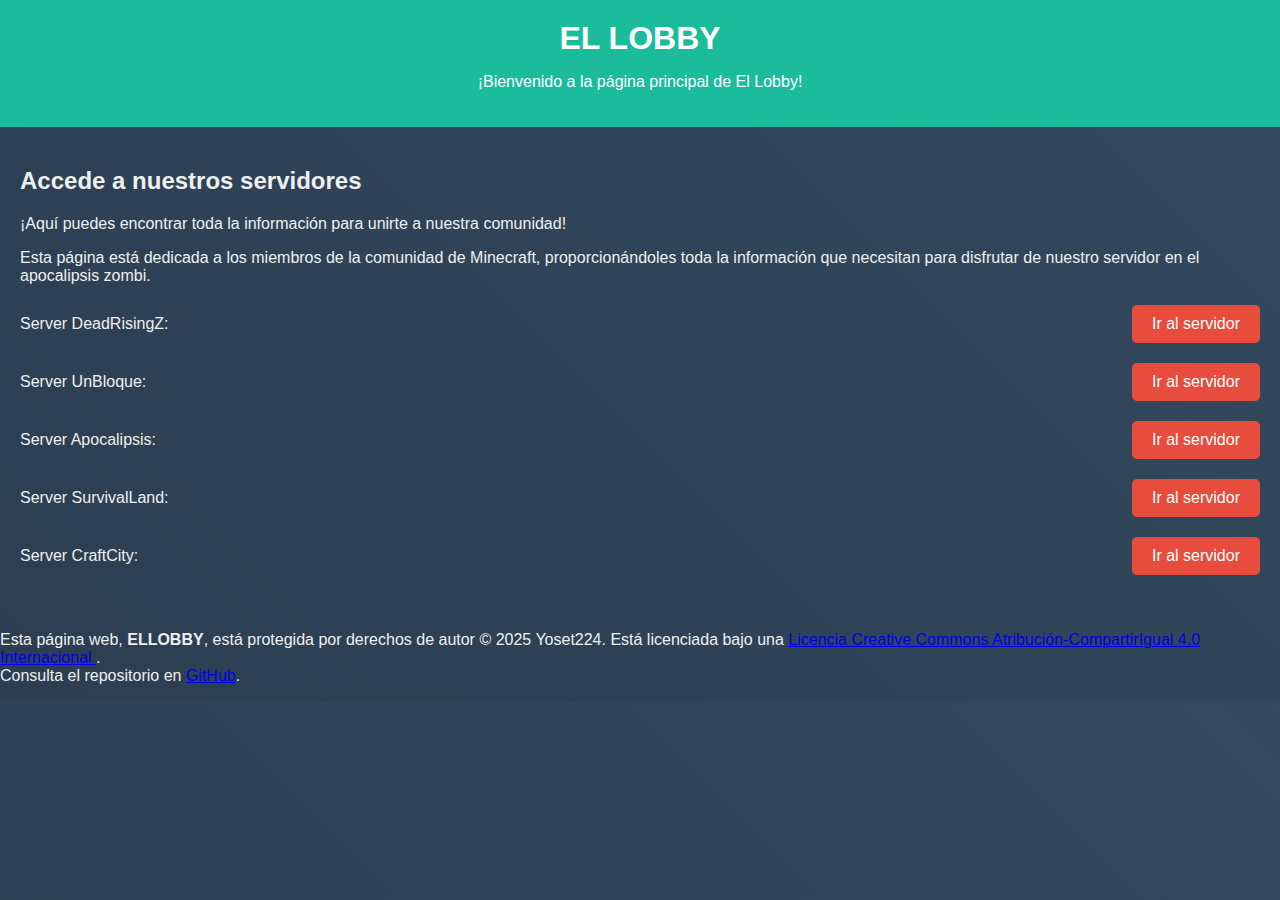
==== index.html @ 096e0387 "Update index.html" ====
<!DOCTYPE html>
<html lang="es">
<head>
    <meta charset="UTF-8">
    <meta name="viewport" content="width=device-width, initial-scale=1.0">
    <title>Bienvenido a EL LOBBY</title>
    
    <!-- Open Graph Meta Tags (para previsualización en redes sociales) -->
    <meta property="og:title" content="Legión Dorada">
    <meta property="og:description" content="¡Bienvenido a Legión Dorada! Únete a nuestra comunidad de Minecraft y disfruta del apocalipsis zombi.">
    <meta property="og:image" content="https://raw.githubusercontent.com/Yoset224/legiondorada.github.io/refs/heads/main/images/logo.png">
    <meta property="og:url" content="https://yoset224.github.io/legiondorada.github.io">
    
    <!-- Twitter Card Meta Tags -->
    <meta name="twitter:title" content="Legión Dorada">
    <meta name="twitter:description" content="¡Bienvenido a Legión Dorada! Únete a nuestra comunidad de Minecraft y disfruta del apocalipsis zombi.">
    <meta name="twitter:image" content="https://raw.githubusercontent.com/Yoset224/legiondorada.github.io/refs/heads/main/images/logo.png">
    <meta name="twitter:card" content="summary_large_image">

    <style>
        body {
            font-family: Arial, sans-serif;
            margin: 0;
            padding: 0;
            background: linear-gradient(45deg, #2c3e50, #34495e);
            color: #ecf0f1;
        }
        header {
            padding: 20px;
            background-color: #1abc9c;
            color: #fff;
            text-align: center;
        }
        h1 {
            margin: 0;
        }
        main {
            padding: 20px;
        }
        .section {
            margin: 20px 0;
            display: flex;
            align-items: center;
        }
        .section p {
            flex: 1;
            margin: 0;
        }
        button {
            padding: 10px 20px;
            background-color: #e74c3c;
            color: #fff;
            border: none;
            border-radius: 5px;
            cursor: pointer;
            font-size: 16px;
            margin-left: 10px;
        }
        button:hover {
            background-color: #c0392b;
        }
    </style>
</head>
<body>
    <header>
        <h1>EL LOBBY</h1>
        <p>¡Bienvenido a la página principal de El Lobby!</p>
    </header>
    <main>
        <h2>Accede a nuestros servidores</h2>
        <p>¡Aquí puedes encontrar toda la información para unirte a nuestra comunidad!</p>
        
        <!-- Descripción de la página -->
        <p>Esta página está dedicada a los miembros de la comunidad de Minecraft, proporcionándoles toda la información que necesitan para disfrutar de nuestro servidor en el apocalipsis zombi.</p>
        
        <!-- Secciones con botones -->
        <div class="section">
            <p>Server DeadRisingZ:</p>
            <button onclick="window.location.href='pages/deadrisingz.html'">Ir al servidor</button>
        </div>
        <div class="section">
            <p>Server UnBloque:</p>
            <button onclick="window.location.href='pages/unbloque.html'">Ir al servidor</button>
        </div>
        <div class="section">
            <p>Server Apocalipsis:</p>
            <button onclick="window.location.href='pages/apocalipsis.html'">Ir al servidor</button>
        </div>
        <div class="section">
            <p>Server SurvivalLand:</p>
            <button onclick="window.location.href='pages/survivalland.html'">Ir al servidor</button>
        </div>
        <div class="section">
            <p>Server CraftCity:</p>
            <button onclick="window.location.href='pages/craftcity.html'">Ir al servidor</button>
        </div>
    </main>
    <footer>
        <p>
            Esta página web, <strong>ELLOBBY</strong>, está protegida por derechos de autor © 2025 Yoset224. 
            Está licenciada bajo una 
            <a href="https://creativecommons.org/licenses/by-sa/4.0/" target="_blank" rel="license noopener">
                Licencia Creative Commons Atribución-CompartirIgual 4.0 Internacional
            </a>. 
            <br>
            Consulta el repositorio en 
            <a href="https://github.com/Yoset224/legiondorada.github.io" target="_blank" rel="noopener">GitHub</a>.
        </p>
    </footer>
</body>
</html>
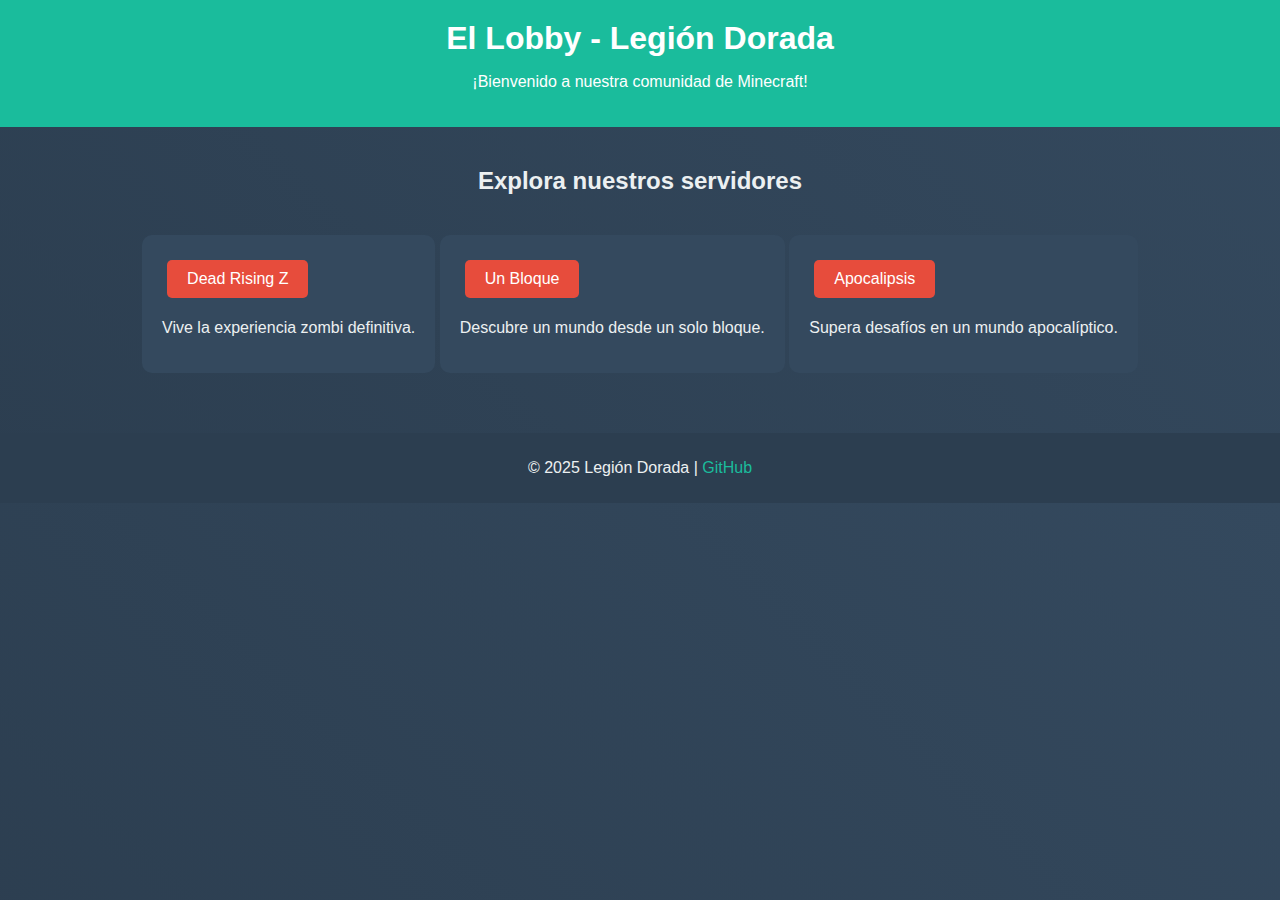
==== commit 23cc733e: "Update index.html" ====
--- a/index.html
+++ b/index.html
@@ -3,108 +3,33 @@
 <head>
     <meta charset="UTF-8">
     <meta name="viewport" content="width=device-width, initial-scale=1.0">
-    <title>Bienvenido a EL LOBBY</title>
-    
-    <!-- Open Graph Meta Tags (para previsualización en redes sociales) -->
-    <meta property="og:title" content="Legión Dorada">
-    <meta property="og:description" content="¡Bienvenido a Legión Dorada! Únete a nuestra comunidad de Minecraft y disfruta del apocalipsis zombi.">
-    <meta property="og:image" content="https://raw.githubusercontent.com/Yoset224/legiondorada.github.io/refs/heads/main/images/logo.png">
-    <meta property="og:url" content="https://yoset224.github.io/legiondorada.github.io">
-    
-    <!-- Twitter Card Meta Tags -->
-    <meta name="twitter:title" content="Legión Dorada">
-    <meta name="twitter:description" content="¡Bienvenido a Legión Dorada! Únete a nuestra comunidad de Minecraft y disfruta del apocalipsis zombi.">
-    <meta name="twitter:image" content="https://raw.githubusercontent.com/Yoset224/legiondorada.github.io/refs/heads/main/images/logo.png">
-    <meta name="twitter:card" content="summary_large_image">
-
-    <style>
-        body {
-            font-family: Arial, sans-serif;
-            margin: 0;
-            padding: 0;
-            background: linear-gradient(45deg, #2c3e50, #34495e);
-            color: #ecf0f1;
-        }
-        header {
-            padding: 20px;
-            background-color: #1abc9c;
-            color: #fff;
-            text-align: center;
-        }
-        h1 {
-            margin: 0;
-        }
-        main {
-            padding: 20px;
-        }
-        .section {
-            margin: 20px 0;
-            display: flex;
-            align-items: center;
-        }
-        .section p {
-            flex: 1;
-            margin: 0;
-        }
-        button {
-            padding: 10px 20px;
-            background-color: #e74c3c;
-            color: #fff;
-            border: none;
-            border-radius: 5px;
-            cursor: pointer;
-            font-size: 16px;
-            margin-left: 10px;
-        }
-        button:hover {
-            background-color: #c0392b;
-        }
-    </style>
+    <title>Legión Dorada - El Lobby</title>
+    <link rel="stylesheet" href="css/styles.css">
 </head>
 <body>
     <header>
-        <h1>EL LOBBY</h1>
-        <p>¡Bienvenido a la página principal de El Lobby!</p>
+        <h1>El Lobby - Legión Dorada</h1>
+        <p>¡Bienvenido a nuestra comunidad de Minecraft!</p>
     </header>
     <main>
-        <h2>Accede a nuestros servidores</h2>
-        <p>¡Aquí puedes encontrar toda la información para unirte a nuestra comunidad!</p>
-        
-        <!-- Descripción de la página -->
-        <p>Esta página está dedicada a los miembros de la comunidad de Minecraft, proporcionándoles toda la información que necesitan para disfrutar de nuestro servidor en el apocalipsis zombi.</p>
-        
-        <!-- Secciones con botones -->
-        <div class="section">
-            <p>Server DeadRisingZ:</p>
-            <button onclick="window.location.href='pages/deadrisingz.html'">Ir al servidor</button>
+        <h2>Explora nuestros servidores</h2>
+        <div class="server-info">
+            <button onclick="window.location.href='pages/deadrisingz.html'">Dead Rising Z</button>
+            <p>Vive la experiencia zombi definitiva.</p>
         </div>
-        <div class="section">
-            <p>Server UnBloque:</p>
-            <button onclick="window.location.href='pages/unbloque.html'">Ir al servidor</button>
+        <div class="server-info">
+            <button onclick="window.location.href='pages/unbloque.html'">Un Bloque</button>
+            <p>Descubre un mundo desde un solo bloque.</p>
         </div>
-        <div class="section">
-            <p>Server Apocalipsis:</p>
-            <button onclick="window.location.href='pages/apocalipsis.html'">Ir al servidor</button>
-        </div>
-        <div class="section">
-            <p>Server SurvivalLand:</p>
-            <button onclick="window.location.href='pages/survivalland.html'">Ir al servidor</button>
-        </div>
-        <div class="section">
-            <p>Server CraftCity:</p>
-            <button onclick="window.location.href='pages/craftcity.html'">Ir al servidor</button>
+        <div class="server-info">
+            <button onclick="window.location.href='pages/apocalipsis.html'">Apocalipsis</button>
+            <p>Supera desafíos en un mundo apocalíptico.</p>
         </div>
     </main>
     <footer>
         <p>
-            Esta página web, <strong>ELLOBBY</strong>, está protegida por derechos de autor © 2025 Yoset224. 
-            Está licenciada bajo una 
-            <a href="https://creativecommons.org/licenses/by-sa/4.0/" target="_blank" rel="license noopener">
-                Licencia Creative Commons Atribución-CompartirIgual 4.0 Internacional
-            </a>. 
-            <br>
-            Consulta el repositorio en 
-            <a href="https://github.com/Yoset224/legiondorada.github.io" target="_blank" rel="noopener">GitHub</a>.
+            © 2025 Legión Dorada |
+            <a href="https://github.com/Yoset224/legiondorada.github.io" target="_blank">GitHub</a>
         </p>
     </footer>
 </body>
--- a/css/styles.css
+++ b/css/styles.css
@@ -0,0 +1,64 @@
+body {
+    font-family: Arial, sans-serif;
+    margin: 0;
+    padding: 0;
+    background: linear-gradient(45deg, #2c3e50, #34495e);
+    color: #ecf0f1;
+    text-align: center;
+}
+
+header {
+    padding: 20px;
+    background-color: #1abc9c;
+    color: #fff;
+}
+
+h1 {
+    margin: 0;
+}
+
+main {
+    padding: 20px;
+}
+
+.server-info {
+    margin: 20px 0;
+    padding: 20px;
+    background: #34495e;
+    border-radius: 10px;
+    display: inline-block;
+    text-align: left;
+}
+
+button {
+    padding: 10px 20px;
+    background-color: #e74c3c;
+    color: #fff;
+    border: none;
+    border-radius: 5px;
+    cursor: pointer;
+    font-size: 16px;
+    margin: 5px;
+}
+
+button:hover {
+    background-color: #c0392b;
+}
+
+footer {
+    margin-top: 20px;
+    padding: 10px;
+    background-color: #2c3e50;
+}
+
+a {
+    color: #1abc9c;
+    text-decoration: none;
+}
+
+img {
+    max-width: 100%; /* Limita el ancho al 100% del contenedor */
+    height: auto;    /* Mantiene las proporciones de la imagen */
+    border-radius: 10px; /* Opcional: esquinas redondeadas */
+    margin-top: 10px; /* Espaciado opcional */
+}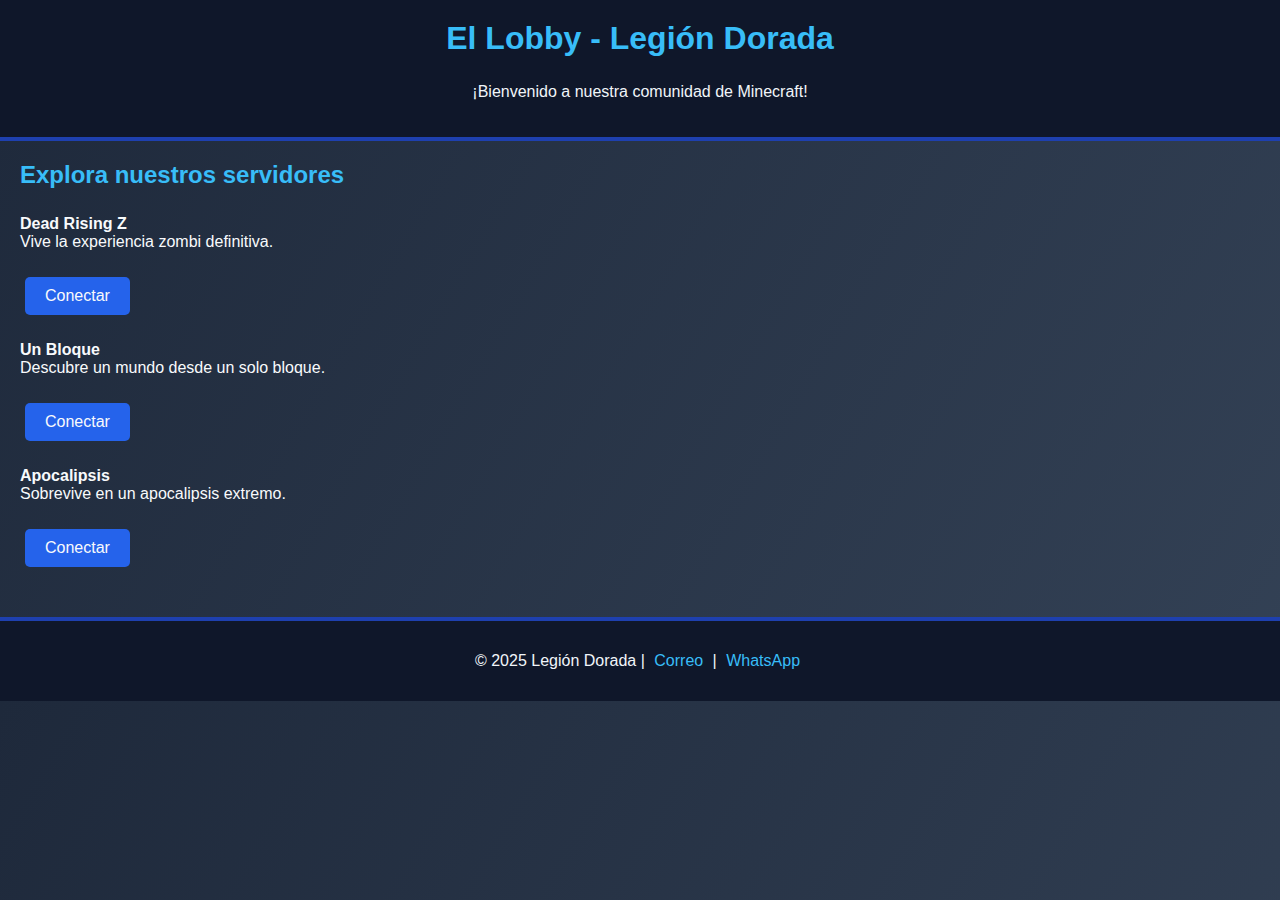
==== commit 1360f18d: "Update index.html" ====
--- a/index.html
+++ b/index.html
@@ -3,8 +3,8 @@
 <head>
     <meta charset="UTF-8">
     <meta name="viewport" content="width=device-width, initial-scale=1.0">
-    <title>Legión Dorada - El Lobby</title>
-    <link rel="stylesheet" href="css/styles.css">
+    <title>Legión Dorada - Lobby</title>
+    <link rel="stylesheet" href="../css/styles.css">
 </head>
 <body>
     <header>
@@ -12,24 +12,29 @@
         <p>¡Bienvenido a nuestra comunidad de Minecraft!</p>
     </header>
     <main>
-        <h2>Explora nuestros servidores</h2>
-        <div class="server-info">
-            <button onclick="window.location.href='pages/deadrisingz.html'">Dead Rising Z</button>
-            <p>Vive la experiencia zombi definitiva.</p>
-        </div>
-        <div class="server-info">
-            <button onclick="window.location.href='pages/unbloque.html'">Un Bloque</button>
-            <p>Descubre un mundo desde un solo bloque.</p>
-        </div>
-        <div class="server-info">
-            <button onclick="window.location.href='pages/apocalipsis.html'">Apocalipsis</button>
-            <p>Supera desafíos en un mundo apocalíptico.</p>
-        </div>
+        <section>
+            <h2>Explora nuestros servidores</h2>
+            <!-- Sección Dead Rising Z -->
+            <div class="section">
+                <p><strong>Dead Rising Z</strong><br>Vive la experiencia zombi definitiva.</p>
+                <button onclick="window.location.href='server.html'">Conectar</button>
+            </div>
+            <!-- Sección Un Bloque -->
+            <div class="section">
+                <p><strong>Un Bloque</strong><br>Descubre un mundo desde un solo bloque.</p>
+                <button onclick="window.location.href='unbloque.html'">Conectar</button>
+            </div>
+            <!-- Sección Apocalipsis -->
+            <div class="section">
+                <p><strong>Apocalipsis</strong><br>Sobrevive en un apocalipsis extremo.</p>
+                <button onclick="window.location.href='apocalipsis.html'">Conectar</button>
+            </div>
+        </section>
     </main>
     <footer>
-        <p>
-            © 2025 Legión Dorada |
-            <a href="https://github.com/Yoset224/legiondorada.github.io" target="_blank">GitHub</a>
+        <p>© 2025 Legión Dorada | 
+            <a href="mailto:yosetmamani1234@gmail.com">Correo</a> | 
+            <a href="https://wa.me/51913231572" target="_blank">WhatsApp</a>
         </p>
     </footer>
 </body>
--- a/css/styles.css
+++ b/css/styles.css
@@ -1,20 +1,23 @@
 body {
-    font-family: Arial, sans-serif;
+    font-family: 'Roboto', Arial, sans-serif;
     margin: 0;
     padding: 0;
-    background: linear-gradient(45deg, #2c3e50, #34495e);
-    color: #ecf0f1;
-    text-align: center;
+    background: linear-gradient(120deg, #1e293b, #334155);
+    color: #f8fafc;
 }
 
 header {
     padding: 20px;
-    background-color: #1abc9c;
-    color: #fff;
+    background-color: #0f172a;
+    text-align: center;
+    border-bottom: 4px solid #1e40af;
+    color: #f1f5f9;
 }
 
-h1 {
+h1, h2, h3, h4 {
     margin: 0;
+    padding-bottom: 10px;
+    color: #38bdf8;
 }
 
 main {
@@ -22,43 +25,66 @@
 }
 
 .server-info {
-    margin: 20px 0;
+    margin: 20px auto;
     padding: 20px;
-    background: #34495e;
+    max-width: 600px;
+    background-color: #1e293b;
     border-radius: 10px;
-    display: inline-block;
-    text-align: left;
+    box-shadow: 0 5px 15px rgba(0, 0, 0, 0.25);
+}
+
+.server-info p {
+    margin: 10px 0;
+    color: #cbd5e1;
 }
 
 button {
     padding: 10px 20px;
-    background-color: #e74c3c;
-    color: #fff;
+    background-color: #2563eb;
+    color: #f8fafc;
     border: none;
     border-radius: 5px;
     cursor: pointer;
     font-size: 16px;
-    margin: 5px;
+    margin: 10px 5px;
+    transition: background-color 0.3s ease;
 }
 
 button:hover {
-    background-color: #c0392b;
+    background-color: #1d4ed8;
 }
 
 footer {
     margin-top: 20px;
-    padding: 10px;
-    background-color: #2c3e50;
+    padding: 15px 20px;
+    background-color: #0f172a;
+    text-align: center;
+    color: #f1f5f9;
+    border-top: 4px solid #1e40af;
+}
+
+footer a {
+    color: #38bdf8;
+    text-decoration: none;
+    margin: 0 5px;
+}
+
+footer a:hover {
+    text-decoration: underline;
+}
+
+img {
+    max-width: 100%;
+    height: auto;
+    border-radius: 10px;
+    margin: 20px 0;
 }
 
 a {
-    color: #1abc9c;
+    color: #38bdf8;
     text-decoration: none;
 }
 
-img {
-    max-width: 100%; /* Limita el ancho al 100% del contenedor */
-    height: auto;    /* Mantiene las proporciones de la imagen */
-    border-radius: 10px; /* Opcional: esquinas redondeadas */
-    margin-top: 10px; /* Espaciado opcional */
-}+a:hover {
+    text-decoration: underline;
+}
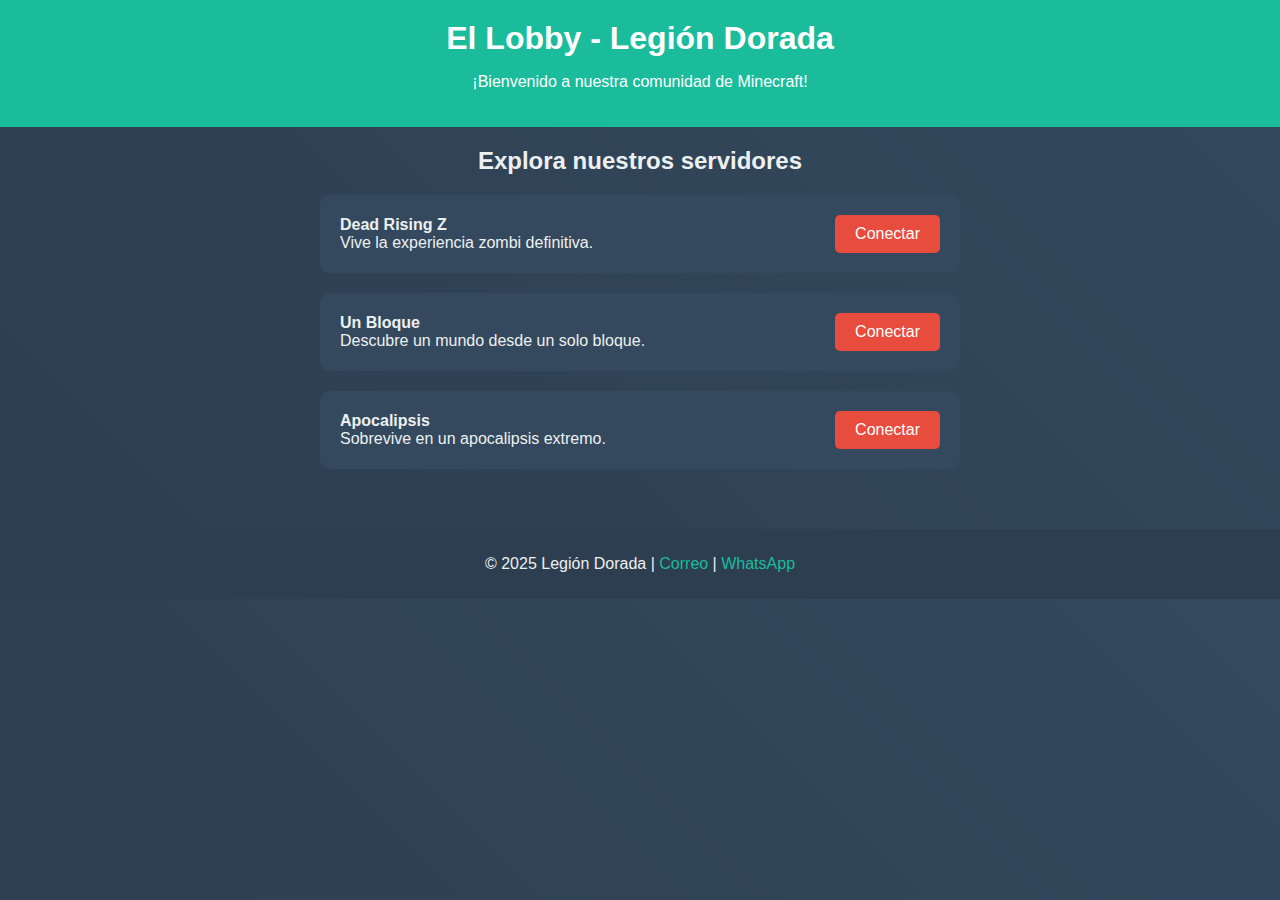
==== commit e77840c5: "Update index.html" ====
--- a/index.html
+++ b/index.html
@@ -17,7 +17,7 @@
             <!-- Sección Dead Rising Z -->
             <div class="section">
                 <p><strong>Dead Rising Z</strong><br>Vive la experiencia zombi definitiva.</p>
-                <button onclick="window.location.href='server.html'">Conectar</button>
+                <button onclick="window.location.href='servidor.html'">Conectar</button>
             </div>
             <!-- Sección Un Bloque -->
             <div class="section">
--- a/css/styles.css
+++ b/css/styles.css
@@ -1,90 +1,70 @@
+/* Estilos generales */
 body {
-    font-family: 'Roboto', Arial, sans-serif;
+    font-family: Arial, sans-serif;
     margin: 0;
     padding: 0;
-    background: linear-gradient(120deg, #1e293b, #334155);
-    color: #f8fafc;
+    background: linear-gradient(45deg, #2c3e50, #34495e);
+    color: #ecf0f1;
+    text-align: center;
 }
 
 header {
     padding: 20px;
-    background-color: #0f172a;
-    text-align: center;
-    border-bottom: 4px solid #1e40af;
-    color: #f1f5f9;
+    background-color: #1abc9c;
+    color: #fff;
 }
 
-h1, h2, h3, h4 {
+h1, h2 {
     margin: 0;
-    padding-bottom: 10px;
-    color: #38bdf8;
 }
 
 main {
     padding: 20px;
 }
 
-.server-info {
+/* Diseño de las secciones */
+.section {
+    display: flex;
+    align-items: center; /* Centra elementos verticalmente */
+    justify-content: space-between; /* Espacia entre texto y botón */
+    gap: 10px; /* Espaciado entre los elementos */
     margin: 20px auto;
     padding: 20px;
-    max-width: 600px;
-    background-color: #1e293b;
+    background-color: #34495e;
     border-radius: 10px;
-    box-shadow: 0 5px 15px rgba(0, 0, 0, 0.25);
+    max-width: 600px; /* Ancho máximo de la sección */
 }
 
-.server-info p {
-    margin: 10px 0;
-    color: #cbd5e1;
+.section p {
+    flex-grow: 1; /* El texto ocupa el espacio sobrante */
+    text-align: left; /* Alinea el texto a la izquierda */
+    margin: 0;
+    font-size: 16px;
 }
 
-button {
+.section button {
+    flex-shrink: 0; /* El botón no se reduce */
     padding: 10px 20px;
-    background-color: #2563eb;
-    color: #f8fafc;
+    background-color: #e74c3c;
+    color: #fff;
     border: none;
     border-radius: 5px;
     cursor: pointer;
     font-size: 16px;
-    margin: 10px 5px;
-    transition: background-color 0.3s ease;
 }
 
-button:hover {
-    background-color: #1d4ed8;
+.section button:hover {
+    background-color: #c0392b;
 }
 
+/* Footer */
 footer {
     margin-top: 20px;
-    padding: 15px 20px;
-    background-color: #0f172a;
-    text-align: center;
-    color: #f1f5f9;
-    border-top: 4px solid #1e40af;
+    padding: 10px;
+    background-color: #2c3e50;
 }
 
 footer a {
-    color: #38bdf8;
-    text-decoration: none;
-    margin: 0 5px;
-}
-
-footer a:hover {
-    text-decoration: underline;
-}
-
-img {
-    max-width: 100%;
-    height: auto;
-    border-radius: 10px;
-    margin: 20px 0;
-}
-
-a {
-    color: #38bdf8;
+    color: #1abc9c;
     text-decoration: none;
 }
-
-a:hover {
-    text-decoration: underline;
-}
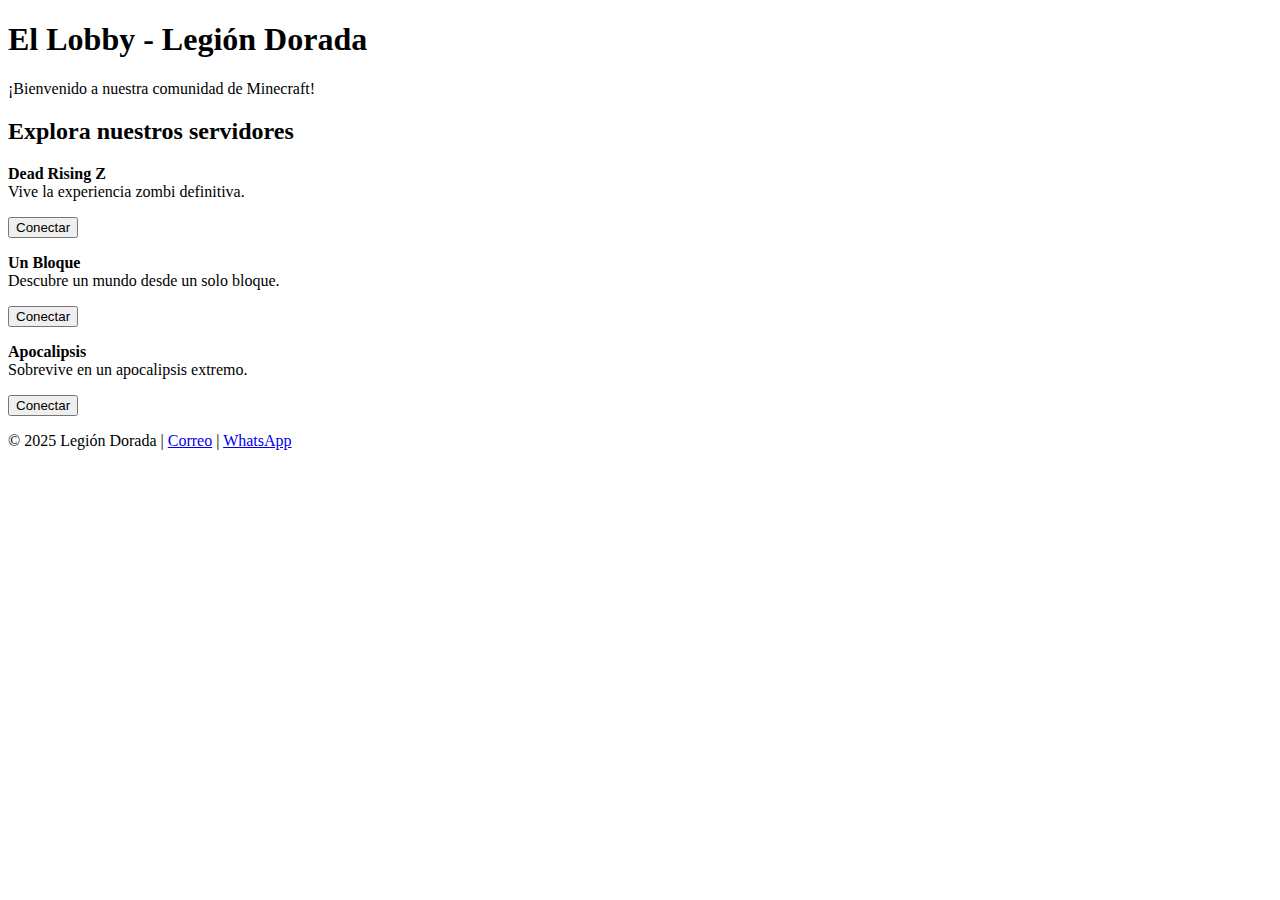
==== commit 62eb73cb: "Update index.html" ====
--- a/index.html
+++ b/index.html
@@ -4,7 +4,7 @@
     <meta charset="UTF-8">
     <meta name="viewport" content="width=device-width, initial-scale=1.0">
     <title>Legión Dorada - Lobby</title>
-    <link rel="stylesheet" href="../css/styles.css">
+    <link rel="stylesheet" href="styles.css">
 </head>
 <body>
     <header>
@@ -17,17 +17,17 @@
             <!-- Sección Dead Rising Z -->
             <div class="section">
                 <p><strong>Dead Rising Z</strong><br>Vive la experiencia zombi definitiva.</p>
-                <button onclick="window.location.href='servidor.html'">Conectar</button>
+                <button onclick="window.location.href='pages/servidor.html'">Conectar</button>
             </div>
             <!-- Sección Un Bloque -->
             <div class="section">
                 <p><strong>Un Bloque</strong><br>Descubre un mundo desde un solo bloque.</p>
-                <button onclick="window.location.href='unbloque.html'">Conectar</button>
+                <button onclick="window.location.href='pages/unbloque.html'">Conectar</button>
             </div>
             <!-- Sección Apocalipsis -->
             <div class="section">
                 <p><strong>Apocalipsis</strong><br>Sobrevive en un apocalipsis extremo.</p>
-                <button onclick="window.location.href='apocalipsis.html'">Conectar</button>
+                <button onclick="window.location.href='pages/apocalipsis.html'">Conectar</button>
             </div>
         </section>
     </main>
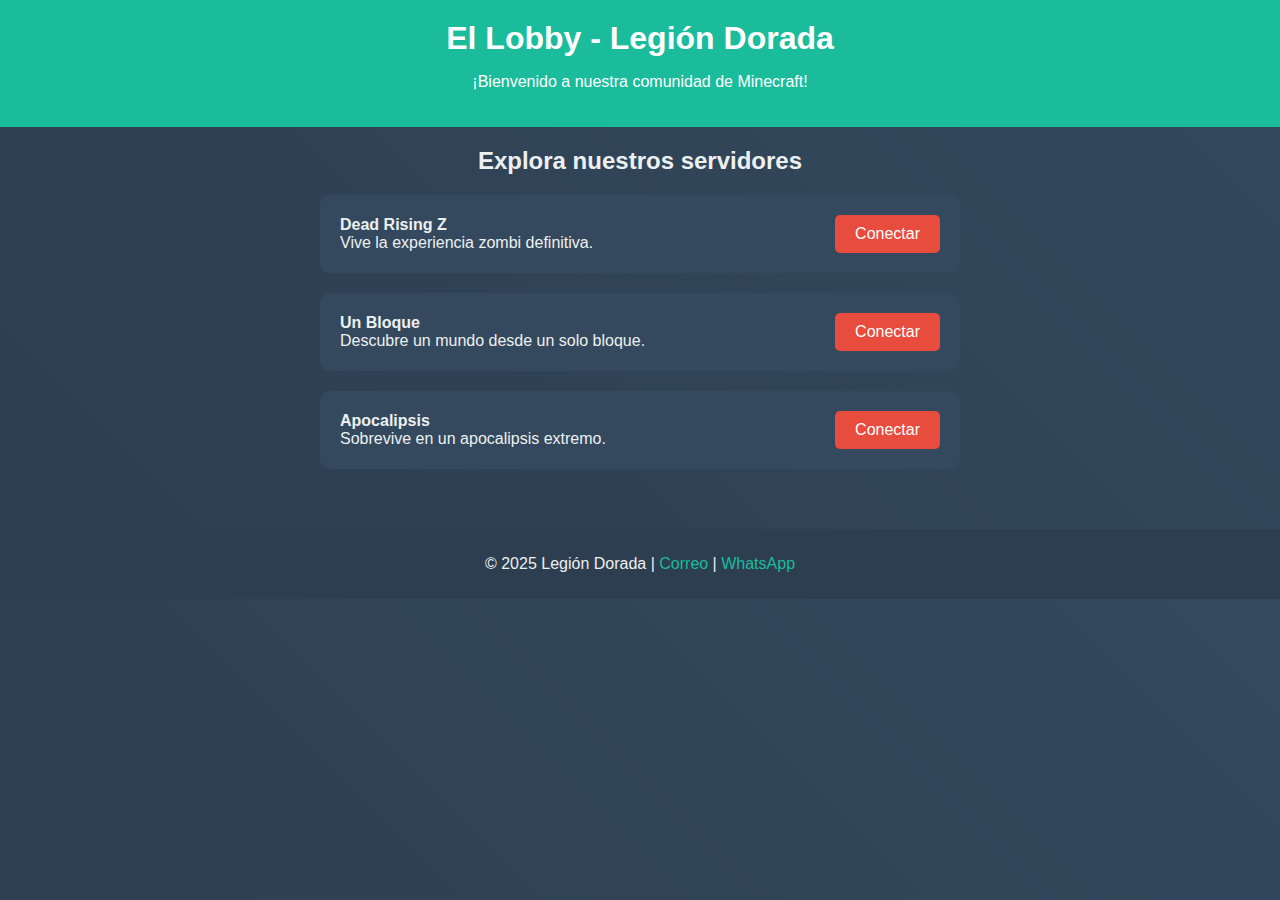
==== commit 71b79303: "Update index.html" ====
--- a/index.html
+++ b/index.html
@@ -4,7 +4,7 @@
     <meta charset="UTF-8">
     <meta name="viewport" content="width=device-width, initial-scale=1.0">
     <title>Legión Dorada - Lobby</title>
-    <link rel="stylesheet" href="styles.css">
+    <link rel="stylesheet" href="css/styles.css">
 </head>
 <body>
     <header>
--- a/css/styles.css
+++ b/css/styles.css
@@ -0,0 +1,70 @@
+/* Estilos generales */
+body {
+    font-family: Arial, sans-serif;
+    margin: 0;
+    padding: 0;
+    background: linear-gradient(45deg, #2c3e50, #34495e);
+    color: #ecf0f1;
+    text-align: center;
+}
+
+header {
+    padding: 20px;
+    background-color: #1abc9c;
+    color: #fff;
+}
+
+h1, h2 {
+    margin: 0;
+}
+
+main {
+    padding: 20px;
+}
+
+/* Diseño de las secciones */
+.section {
+    display: flex;
+    align-items: center; /* Centra elementos verticalmente */
+    justify-content: space-between; /* Espacia entre texto y botón */
+    gap: 10px; /* Espaciado entre los elementos */
+    margin: 20px auto;
+    padding: 20px;
+    background-color: #34495e;
+    border-radius: 10px;
+    max-width: 600px; /* Ancho máximo de la sección */
+}
+
+.section p {
+    flex-grow: 1; /* El texto ocupa el espacio sobrante */
+    text-align: left; /* Alinea el texto a la izquierda */
+    margin: 0;
+    font-size: 16px;
+}
+
+.section button {
+    flex-shrink: 0; /* El botón no se reduce */
+    padding: 10px 20px;
+    background-color: #e74c3c;
+    color: #fff;
+    border: none;
+    border-radius: 5px;
+    cursor: pointer;
+    font-size: 16px;
+}
+
+.section button:hover {
+    background-color: #c0392b;
+}
+
+/* Footer */
+footer {
+    margin-top: 20px;
+    padding: 10px;
+    background-color: #2c3e50;
+}
+
+footer a {
+    color: #1abc9c;
+    text-decoration: none;
+}
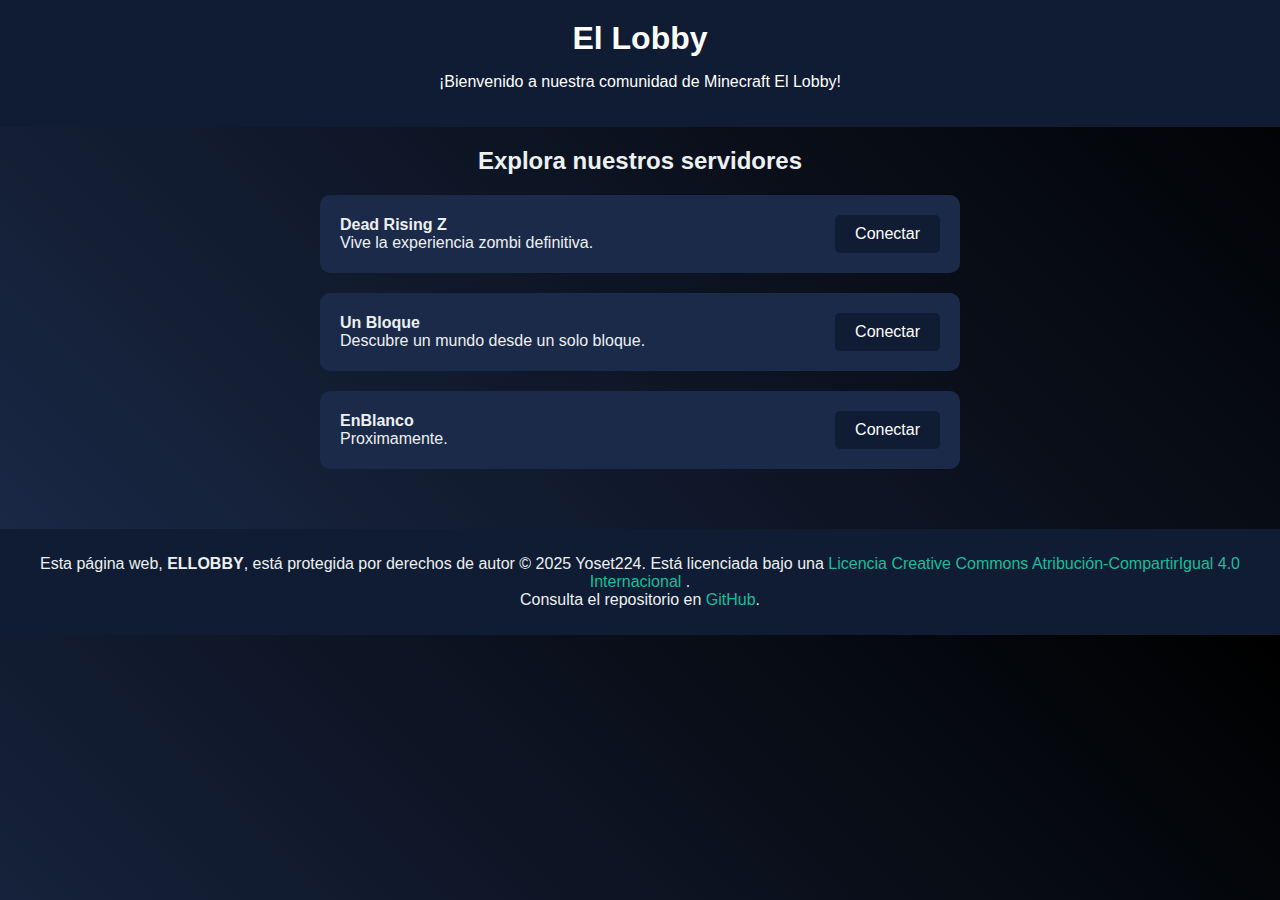
==== commit b9b165b8: "Update index.html" ====
--- a/index.html
+++ b/index.html
@@ -3,13 +3,13 @@
 <head>
     <meta charset="UTF-8">
     <meta name="viewport" content="width=device-width, initial-scale=1.0">
-    <title>Legión Dorada - Lobby</title>
+    <title>El Lobby</title>
     <link rel="stylesheet" href="css/styles.css">
 </head>
 <body>
     <header>
-        <h1>El Lobby - Legión Dorada</h1>
-        <p>¡Bienvenido a nuestra comunidad de Minecraft!</p>
+        <h1>El Lobby</h1>
+        <p>¡Bienvenido a nuestra comunidad de Minecraft El Lobby!</p>
     </header>
     <main>
         <section>
@@ -22,20 +22,25 @@
             <!-- Sección Un Bloque -->
             <div class="section">
                 <p><strong>Un Bloque</strong><br>Descubre un mundo desde un solo bloque.</p>
-                <button onclick="window.location.href='pages/unbloque.html'">Conectar</button>
+                <button onclick="window.location.href='pages/servidor2.html'">Conectar</button>
             </div>
             <!-- Sección Apocalipsis -->
             <div class="section">
-                <p><strong>Apocalipsis</strong><br>Sobrevive en un apocalipsis extremo.</p>
-                <button onclick="window.location.href='pages/apocalipsis.html'">Conectar</button>
+                <p><strong>EnBlanco</strong><br>Proximamente.</p>
+                <button onclick="window.location.href='pages/servidor3.html'">Conectar</button>
             </div>
         </section>
     </main>
     <footer>
-        <p>© 2025 Legión Dorada | 
-            <a href="mailto:yosetmamani1234@gmail.com">Correo</a> | 
-            <a href="https://wa.me/51913231572" target="_blank">WhatsApp</a>
+        <p>
+    Esta página web, <strong>ELLOBBY</strong>, está protegida por derechos de autor © 2025 Yoset224. 
+    Está licenciada bajo una 
+    <a href="https://creativecommons.org/licenses/by-sa/4.0/" target="_blank" rel="license noopener">
+        Licencia Creative Commons Atribución-CompartirIgual 4.0 Internacional
+    </a>. 
+    <br>
+    Consulta el repositorio en 
+    <a href="https://github.com/Yoset224/legiondorada.github.io" target="_blank" rel="noopener">GitHub</a>.
         </p>
-    </footer>
 </body>
 </html>
--- a/css/styles.css
+++ b/css/styles.css
@@ -3,14 +3,14 @@
     font-family: Arial, sans-serif;
     margin: 0;
     padding: 0;
-    background: linear-gradient(45deg, #2c3e50, #34495e);
+    background: linear-gradient(45deg, #1b2a49, #000000); /* Azul oscuro a negro */
     color: #ecf0f1;
     text-align: center;
 }
 
 header {
     padding: 20px;
-    background-color: #1abc9c;
+    background-color: #0f1c33; /* Azul oscuro */
     color: #fff;
 }
 
@@ -30,7 +30,7 @@
     gap: 10px; /* Espaciado entre los elementos */
     margin: 20px auto;
     padding: 20px;
-    background-color: #34495e;
+    background-color: #1b2a49; /* Azul oscuro */
     border-radius: 10px;
     max-width: 600px; /* Ancho máximo de la sección */
 }
@@ -45,7 +45,7 @@
 .section button {
     flex-shrink: 0; /* El botón no se reduce */
     padding: 10px 20px;
-    background-color: #e74c3c;
+    background-color: #0f1c33; /* Azul oscuro */
     color: #fff;
     border: none;
     border-radius: 5px;
@@ -54,14 +54,14 @@
 }
 
 .section button:hover {
-    background-color: #c0392b;
+    background-color: #000000; /* Negro */
 }
 
 /* Footer */
 footer {
     margin-top: 20px;
     padding: 10px;
-    background-color: #2c3e50;
+    background-color: #0f1c33; /* Azul oscuro */
 }
 
 footer a {
